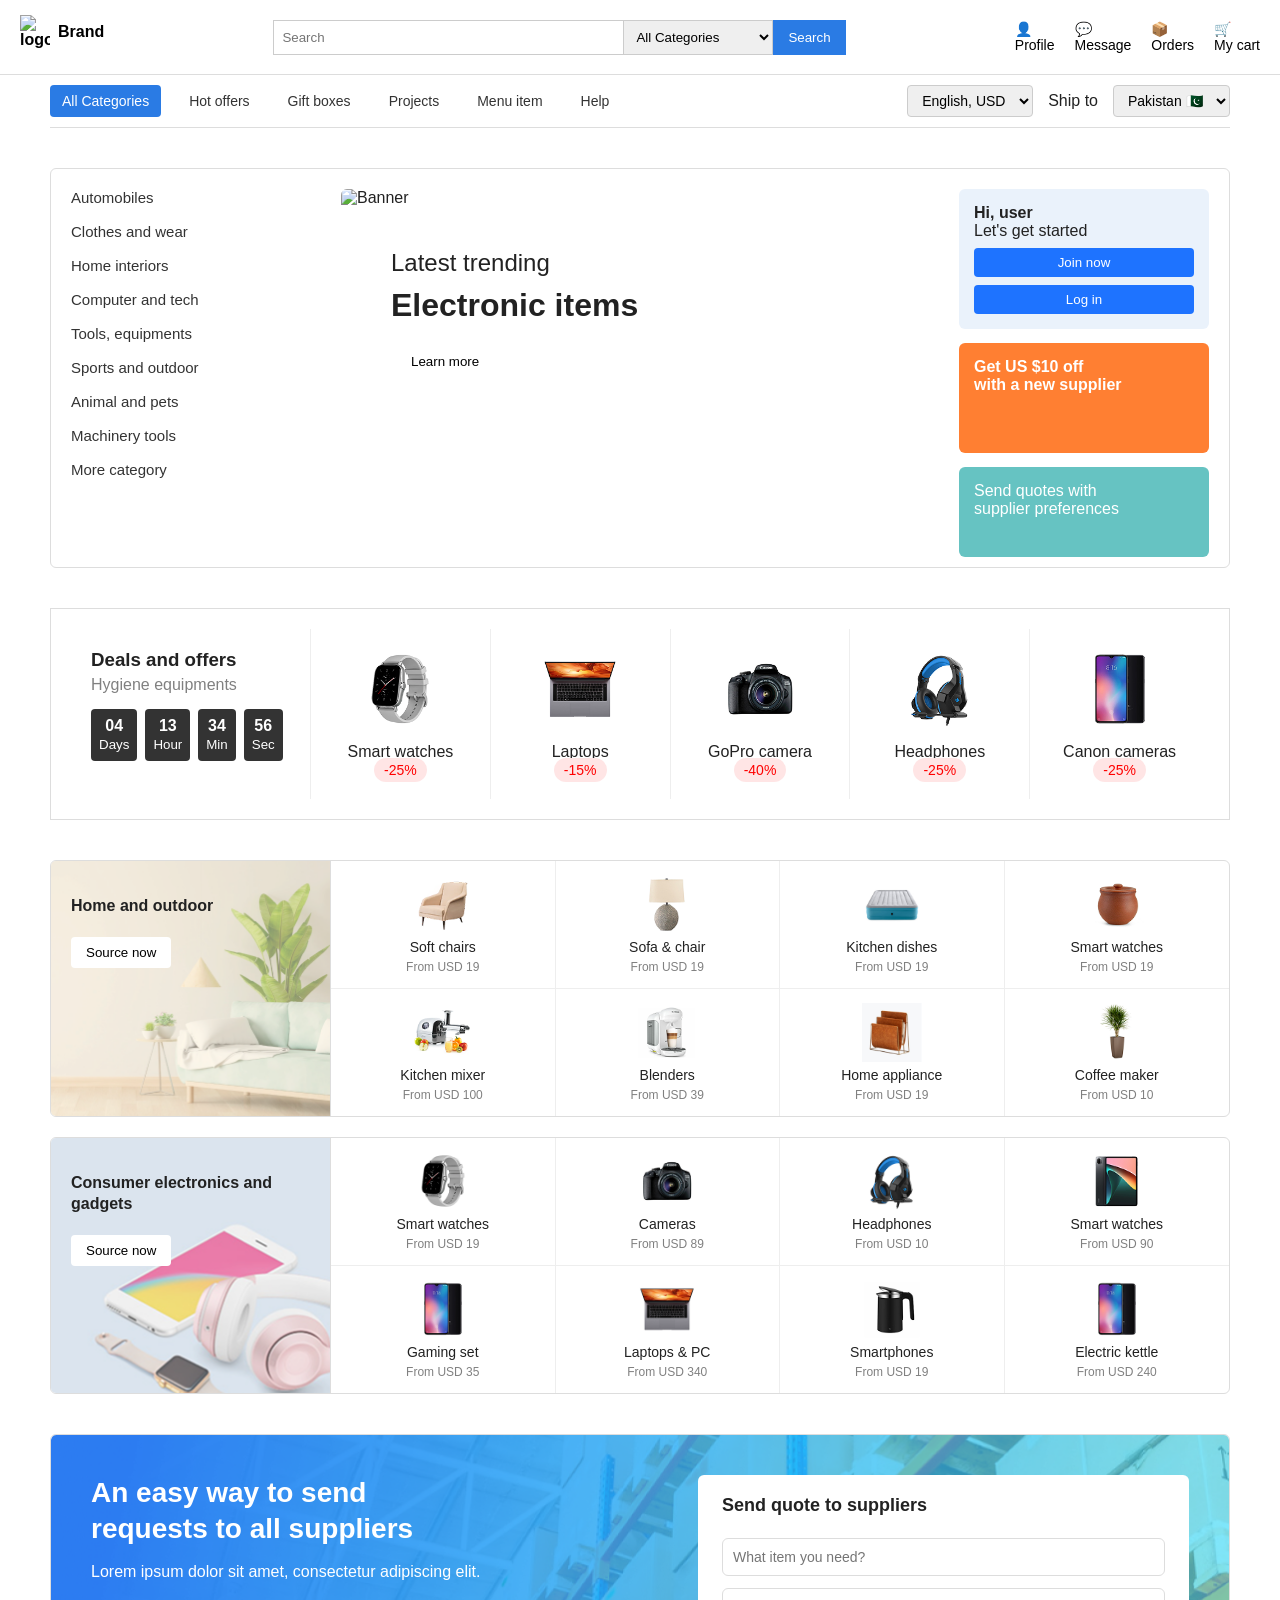
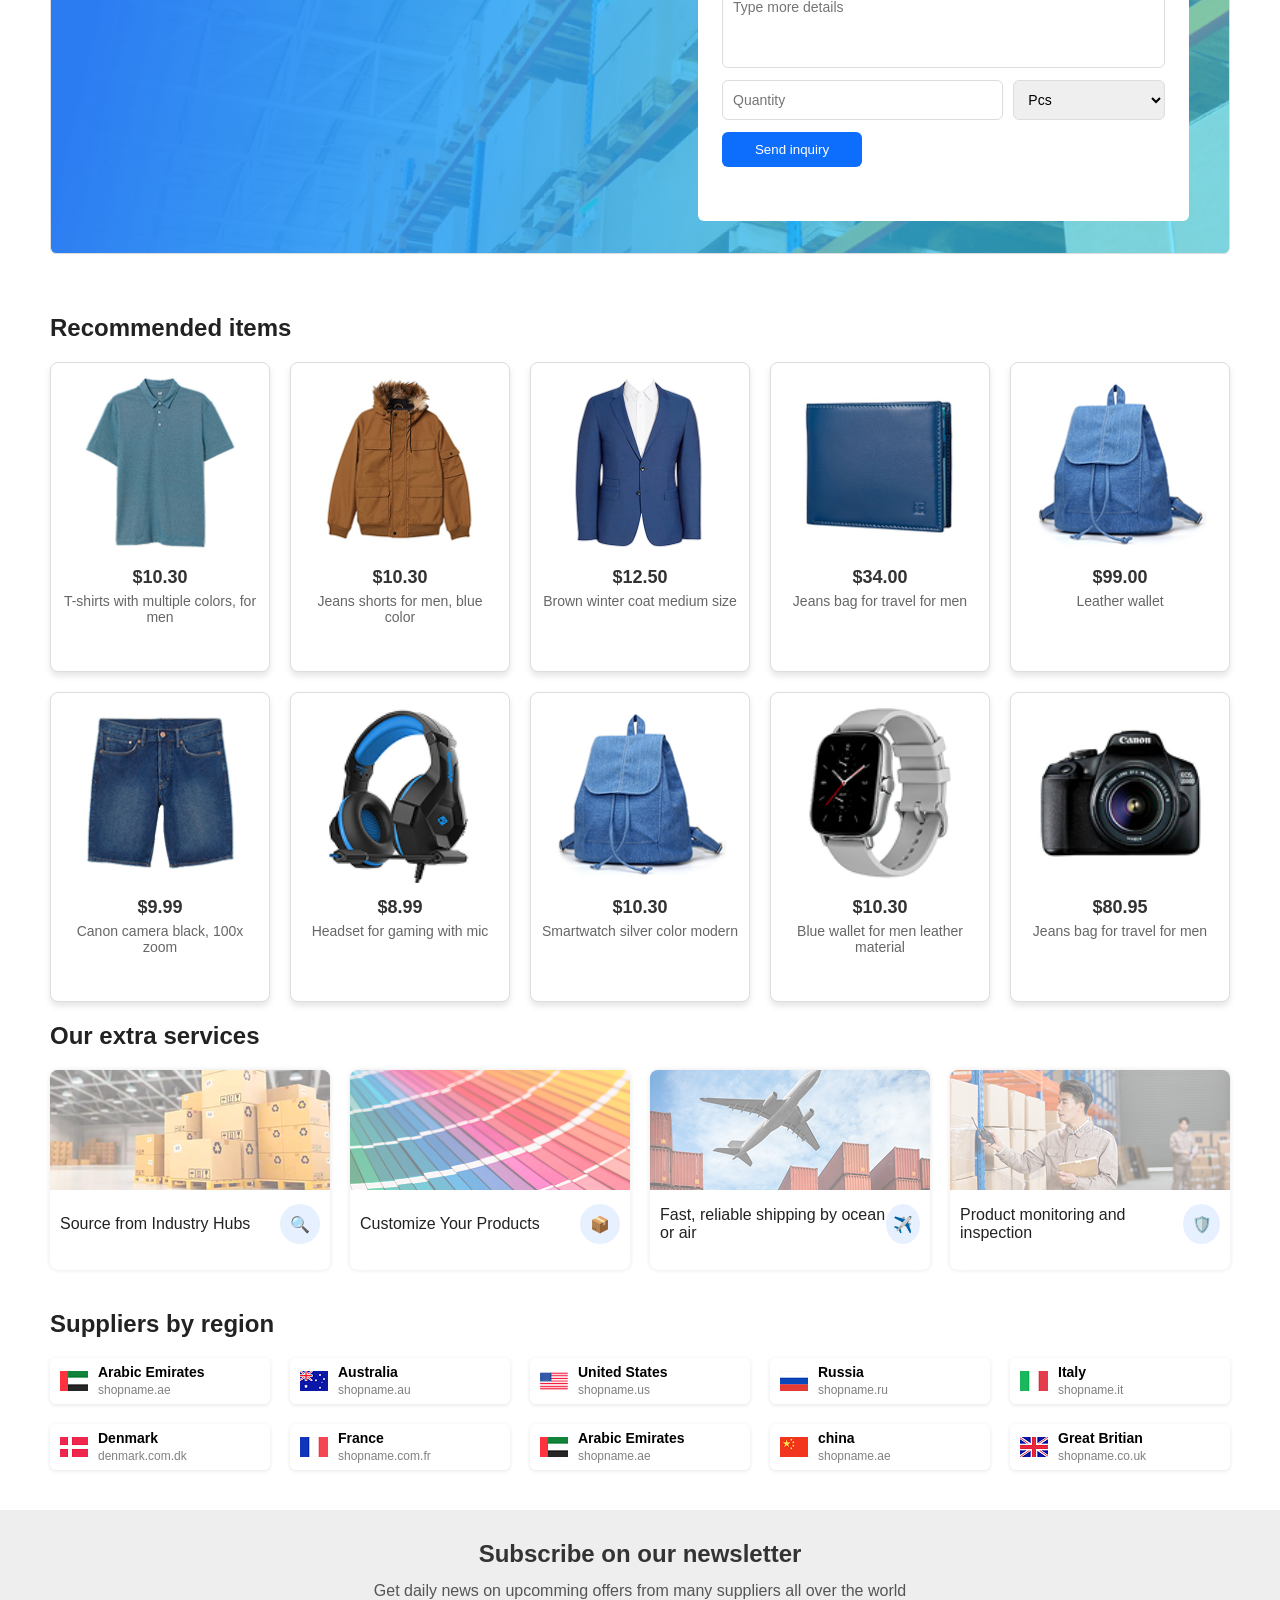
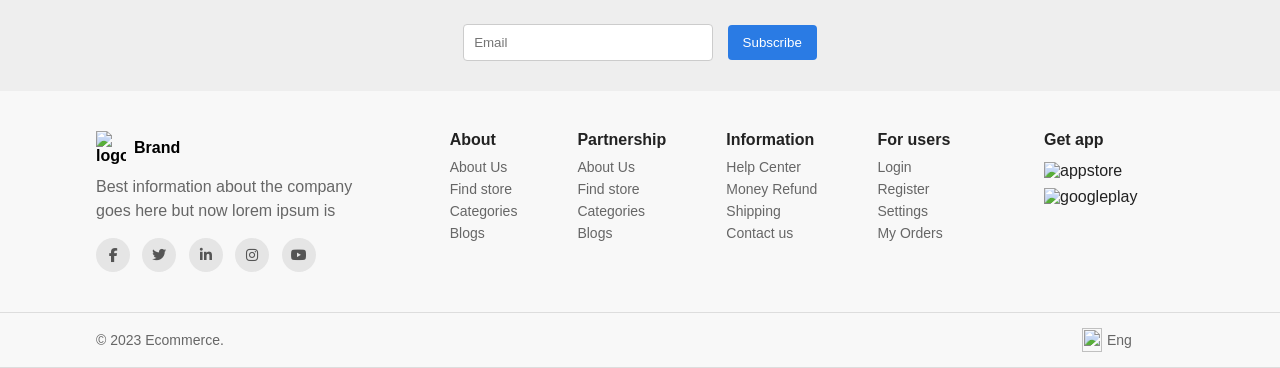
==== index.html @ be7e3bd5 "Week 1 Ecommerce website HTML CSS completed" ====
<!DOCTYPE html>
<html lang="en">

<head>
  <meta charset="UTF-8">
  <meta name="viewport" content="width=device-width, initial-scale=1.0">
  <link rel="stylesheet" href="https://cdnjs.cloudflare.com/ajax/libs/font-awesome/6.5.0/css/all.min.css">
  <title>Ecommerce</title>

  <link rel="stylesheet" href="css/style.css">
</head>

<body>

  <!-- ================= HEADER ================= -->



  <header class="header">

    <!-- TOP HEADER -->

    <div class="header-top">

      <!-- LOGO -->
      <a href="#" class="logo">
        <img src="images/logo.png" alt="logo">
        <span>Brand</span>
      </a>

      <!-- SEARCH BAR -->

      <div class="search-container">

        <input type="text" placeholder="Search">

        <select>
          <option>All Categories</option>
          <option>Automobiles</option>
          <option>Clothes & Wear</option>
          <option>Computer & Tech</option>
          <option>Tools & Equipment</option>
          <option>Sports & Outdoor</option>
          <option>Animals & Pets</option>
          <option>Machinery & Tools</option>
          <option>More Categories</option>
        </select>

        <button>Search</button>

      </div>

      <!-- RIGHT ICONS -->

      <div class="header-icons">
        <a href="#">&#128100;<br>Profile</a> <!-- 👤 -->
        <a href="#">&#128172;<br>Message</a> <!-- 💬 -->
        <a href="#">&#128230;<br>Orders</a> <!-- 📦 -->
        <a href="#">&#128722;<br>My cart</a> <!-- 🛒 -->
      </div>


    </div>


    <!-- SECOND NAV BAR -->
    <header>
      <div class="header-bottom">
        <!-- LEFT MENU -->
        <div class="menu-left">
          <div class="all-categories">
            <a href="#" class="categories-link">All Categories</a>
            <div class="side-menu">
              <div class="user-section">
                <div class="user-pic"></div>
                <span>Sign in | Register</span>
              </div>
              <a href="#"><i class="icon-home"></i> Home</a>
              <a href="#"><i class="icon-list"></i> Categories</a>
              <a href="#"><i class="icon-heart"></i> Favorites</a>
              <a href="#"><i class="icon-bag"></i> My orders</a>
              <a href="#"><i class="icon-globe"></i> English | USD</a>
              <a href="#"><i class="icon-headset"></i> Contact us</a>
              <a href="#"><i class="icon-info"></i> About</a>
              <hr>
              <a href="#">User agreement</a>
              <a href="#">Partnership</a>
              <a href="#">Privacy policy</a>
            </div>
          </div>
          <a href="#">Hot offers</a>
          <a href="#">Gift boxes</a>
          <a href="#">Projects</a>
          <a href="#">Menu item</a>
          <a href="#">Help</a>
        </div>

        <!-- RIGHT MENU -->
        <div class="menu-right">
          <select>
            <option>English, USD</option>
            <option>Urdu, PKR</option>
            <option>French, EUR</option>
          </select>

          <label for="ship-to">Ship to</label>
          <select id="ship-to">
            <option value="pakistan">Pakistan 🇵🇰</option>
            <option value="usa">USA 🇺🇸</option>
            <option value="canada">Canada 🇨🇦</option>
            <option value="uk">UK 🇬🇧</option>
          </select>
        </div>
      </div>
    </header>


    <!-- ================= HERO SECTION ================= -->

    <section class="hero">

      <!-- Left Categories -->
      <div class="categories">
        <ul>
          <li><a href="#">Automobiles</a></li>
          <li><a href="#">Clothes and wear</a></li>
          <li><a href="#">Home interiors</a></li>
          <li><a href="#">Computer and tech</a></li>
          <li><a href="#">Tools, equipments</a></li>
          <li><a href="#">Sports and outdoor</a></li>
          <li><a href="#">Animal and pets</a></li>
          <li><a href="#">Machinery tools</a></li>
          <li><a href="#">More category</a></li>
        </ul>
      </div>

      <!-- Banner -->
      <div class="hero-banner">
        <img src="images/banner.png" alt="Banner">

        <div class="banner-text">
          <h2>Latest trending</h2>
          <h1>Electronic items</h1>
          <button>Learn more</button>
        </div>
      </div>

      <!-- Right Side Wrapper -->
      <div class="hero-right">

        <div class="join-box">
          <p><strong>Hi, user</strong><br>Let's get started</p>
          <button>Join now</button>
          <button class="login">Log in</button>
        </div>

        <div class="offer-box">
          Get US $10 off <br>
          with a new supplier
        </div>

        <div class="quote-box">
          Send quotes with <br>
          supplier preferences
        </div>

      </div>


    </section>


    <!-- ================= DEALS ================= -->

    <section class="deals">

      <!-- LEFT SIDE -->
      <div class="deals-info">
        <h3>Deals and offers</h3>
        <p>Hygiene equipments</p>

        <div class="timer">
          <div class="time-box">
            <span>04</span>
            <small>Days</small>
          </div>

          <div class="time-box">
            <span>13</span>
            <small>Hour</small>
          </div>

          <div class="time-box">
            <span>34</span>
            <small>Min</small>
          </div>

          <div class="time-box">
            <span>56</span>
            <small>Sec</small>
          </div>
        </div>
      </div>


      <!-- PRODUCTS -->
      <div class="product">
        <a href=""><img src="/Images/watch.png" alt="watch"></a>
        <p>Smart watches</p>
        <span class="discount">-25%</span>
      </div>

      <div class="product">
        <a href=""><img src="/Images/laptop.png" alt="laptop"></a>
        <p>Laptops</p>
        <span class="discount">-15%</span>
      </div>

      <div class="product">
        <a href=""><img src="/Images/camera.png" alt="camera"></a>
        <p>GoPro camera</p>
        <span class="discount">-40%</span>
      </div>

      <div class="product">
        <a href=""><img src="/Images/headphone.png" alt="headphone"></a>
        <p>Headphones</p>
        <span class="discount">-25%</span>
      </div>

      <div class="product">
        <a href=""><img src="/Images/mobile.png" alt="mobile"></a>
        <p>Canon cameras</p>
        <span class="discount">-25%</span>
      </div>

    </section>

    <!-- ================= CATEGORY BLOCK ================= -->
    <section class="categories-section">

      <!-- FIRST CATEGORY BLOCK -->
      <div class="category-block">
        <div class="category-left bg1">
          <div class="category-text">
            <h3>Home and outdoor</h3>
            <button class="source-btn">Source now</button>
          </div>
        </div>

        <div class="category-right">
          <div class="item">
            <img src="/Images/chair.png" alt="chair">
            <p>Soft chairs</p>
            <span>From USD 19</span>
          </div>

          <div class="item">
            <img src="/Images/lamp.png" alt="lamp">
            <p>Sofa & chair</p>
            <span>From USD 19</span>
          </div>

          <div class="item">
            <img src="/Images/matres.png" alt="matres">
            <p>Kitchen dishes</p>
            <span>From USD 19</span>
          </div>

          <div class="item">
            <img src="/Images/matka.png" alt="matka">
            <p>Smart watches</p>
            <span>From USD 19</span>
          </div>

          <div class="item">
            <img src="/Images/mixer.png" alt="mixer">
            <p>Kitchen mixer</p>
            <span>From USD 100</span>
          </div>

          <div class="item">
            <img src="/Images/blinder.png" alt="blinder">
            <p>Blenders</p>
            <span>From USD 39</span>
          </div>

          <div class="item">
            <img src="/Images/Homeallience.png" alt="Homeallience">
            <p>Home appliance</p>
            <span>From USD 19</span>
          </div>

          <div class="item">
            <img src="/Images/flower.png" alt="flower">
            <p>Coffee maker</p>
            <span>From USD 10</span>
          </div>
        </div>
      </div>


      <!-- SECOND CATEGORY BLOCK -->
      <div class="category-block">
        <div class="category-left bg2">
          <div class="category-text">
            <h3>Consumer electronics and gadgets</h3>
            <button class="source-btn">Source now</button>
          </div>
        </div>

        <div class="category-right">

          <div class="item">
            <img src="/Images/watch.png" alt="watch">
            <p>Smart watches</p> 
            <span>From USD 19</span>
          </div>

          <div class="item">
            <img src="/Images/camera.png" alt="camera">
            <p>Cameras</p>
            <span>From USD 89</span>
          </div>

          <div class="item">
            <img src="/Images/headphone.png" alt="headphone">
            <p>Headphones</p>
            <span>From USD 10</span>
          </div>

          <div class="item">
            <img src="/Images/tablet.png" alt="tablet">
            <p>Smart watches</p>
            <span>From USD 90</span>
          </div>

          <div class="item">
            <img src="/Images/mobile.png" alt="mobile">
            <p>Gaming set</p>
            <span>From USD 35</span>
          </div>

          <div class="item">
            <img src="/Images/laptop.png" alt="laptop">
            <p>Laptops & PC</p>
            <span>From USD 340</span>
          </div>

          <div class="item">
            <img src="/Images/cooler.png" alt="cooler">
            <p>Smartphones</p>
            <span>From USD 19</span>
          </div>

          <div class="item">
            <img src="/Images/mobile.png" alt="mobile">
            <p>Electric kettle</p>
            <span>From USD 240</span>
          </div>

        </div>
      </div>

    </section>


    <!-- ================= SEND QUOTE SECTION ================= -->

    <section class="supplier-section">

      <div class="supplier-content">

        <!-- LEFT TEXT -->
        <div class="supplier-text">
          <h2>An easy way to send<br>
            requests to all suppliers</h2>
          <p>Lorem ipsum dolor sit amet, consectetur adipiscing elit.</p>
        </div>

        <!-- RIGHT FORM -->
        <div class="supplier-form">

          <h3>Send quote to suppliers</h3>

          <input type="text" placeholder="What item you need?">

          <textarea placeholder="Type more details"></textarea>

          <div class="form-row">
            <input type="text" placeholder="Quantity">

            <select>
              <option>Pcs</option>
              <option>Kg</option>
              <option>Box</option>
            </select>
          </div>

          <button>Send inquiry</button>

        </div>

      </div>

    </section>

    <!-- ================= Recommented item  ================= -->

    <section class="recommended-section">
      <h2>Recommended items</h2>
      <div class="recommended-grid">
        <div class="item-card">
          <a href=""><img src="/Images/shirt.png" alt="T-shirt"></a>
          <h3>$10.30</h3>
          <p>T-shirts with multiple colors, for men</p>
        </div>
        <div class="item-card">
          <a href=""><img src="/Images/jacket.png" alt="Brown winter coat"></a>
          <h3>$10.30</h3>
          <p>Jeans shorts for men, blue color</p>
        </div>
        <div class="item-card">
          <a href=""><img src="/Images/coat.png" alt="Blue suit"></a>
          <h3>$12.50</h3>
          <p>Brown winter coat medium size</p>
        </div>
        <div class="item-card">
          <a href=""><img src="/Images/wallet.png" alt="Jeans bag"></a>
          <h3>$34.00</h3>
          <p>Jeans bag for travel for men</p>
        </div>
        <div class="item-card">
          <a href=""><img src="/Images/bag.png" alt="Backpack"></a>
          <h3>$99.00</h3>
          <p>Leather wallet</p>
        </div>

        <div class="item-card">
          <a href=""><img src="/Images/pent.png" alt="Jeans shorts"></a>
          <h3>$9.99</h3>
          <p>Canon camera black, 100x zoom</p>
        </div>
        <div class="item-card">
          <a href=""><img src="/Images/headphone.png" alt="Headset"></a>
          <h3>$8.99</h3>
          <p>Headset for gaming with mic</p>
        </div>
        <div class="item-card">
          <a href=""><img src="/Images/bag.png" alt="Smartwatch"></a>
          <h3>$10.30</h3>
          <p>Smartwatch silver color modern</p>
        </div>
        <div class="item-card">
          <a href=""><img src="/Images/watch.png" alt="Blue wallet"></a>
          <h3>$10.30</h3>
          <p>Blue wallet for men leather material</p>
        </div>
        <div class="item-card">
          <a href=""><img src="/Images/camera.png" alt="Jeans bag"></a>
          <h3>$80.95</h3>
          <p>Jeans bag for travel for men</p>
        </div>
      </div>
    </section>

    <!-- ================= EXTRA SERVICES ================= -->

    <section class="extra-services">

      <h2>Our extra services</h2>

      <div class="services-container">

        <!-- BOX 1 -->
        <div class="service-box">
          <img src="/Images/service1.png" alt="servives">
          <div class="service-content">
            <p>Source from Industry Hubs</p>
            <div class="icon">🔍</div>
          </div>
        </div>

        <!-- BOX 2 -->
        <div class="service-box">
          <img src="/Images/service2.png" alt="servives">
          <div class="service-content">
            <p>Customize Your Products</p>
            <div class="icon">📦</div>
          </div>
        </div>

        <!-- BOX 3 -->
        <div class="service-box">
          <img src="/Images/service3.png" alt="servives">
          <div class="service-content">
            <p>Fast, reliable shipping by ocean or air</p>
            <div class="icon">✈️</div>
          </div>
        </div>

        <!-- BOX 4 -->
        <div class="service-box">
          <img src="/Images/service4.png" alt="servives">
          <div class="service-content">
            <p>Product monitoring and inspection</p>
            <div class="icon">🛡️</div>
          </div>
        </div>

      </div>

    </section>


    <!-- ================= SUPPLIERS BY REGION ================= -->

    <section class="suppliers">

      <h2>Suppliers by region</h2>

      <div class="supplier-container">

        <a href="#" class="supplier-box" alt="flag">
          <img src="/Images/UAE.png">
          <div>
            <h4>Arabic Emirates</h4>
            <span>shopname.ae</span>
          </div>
        </a>

        <a href="#" class="supplier-box">
          <img src="/Images/australia.png" alt="flag">
          <div>
            <h4>Australia</h4>
            <span>shopname.au</span>
          </div>
        </a>

        <a href="#" class="supplier-box">
          <img src="/Images/usa.png" alt="flag">
          <div>
            <h4>United States</h4>
            <span>shopname.us</span>
          </div>
        </a>

        <a href="#" class="supplier-box">
          <img src="/Images/russia.png" alt="flag">
          <div>
            <h4>Russia</h4>
            <span>shopname.ru</span>
          </div>
        </a>

        <a href="#" class="supplier-box">
          <img src="/Images/itly.png" alt="flag">
          <div>
            <h4>Italy</h4>
            <span>shopname.it</span>
          </div>
        </a>

        <a href="#" class="supplier-box">
          <img src="/Images/denmark.png" alt="flag">
          <div>
            <h4>Denmark</h4>
            <span>denmark.com.dk</span>
          </div>
        </a>

        <a href="#" class="supplier-box">
          <img src="/Images/france.png" alt="flag">
          <div>
            <h4>France</h4>
            <span>shopname.com.fr</span>
          </div>
        </a>

        <a href="#" class="supplier-box">
          <img src="/Images/UAE.png" alt="flag">
          <div>
            <h4>Arabic Emirates</h4>
            <span>shopname.ae</span>
          </div>
        </a>

        <a href="#" class="supplier-box">
          <img src="/Images/china.png" alt="flag">
          <div>
            <h4>china</h4>
            <span>shopname.ae</span>
          </div>
        </a>

        <a href="#" class="supplier-box">
          <img src="/Images/british.png" alt="flag">
          <div>
            <h4>Great Britian</h4>
            <span>shopname.co.uk</span>
          </div>
        </a>

      </div>

    </section>


    <!-- ================= NEWSLETTER ================= -->

    <section class="newsletter">

      <h3>Subscribe on our newsletter</h3>
      <p>Get daily news on upcomming offers from many suppliers all over the world</p>

      <input type="email" placeholder="Email">
      <button>Subscribe</button>

    </section>

    <!-- ================= FOOTER ================= -->

    <footer class="footer">

      <div class="footer-top">

        <!-- LEFT SIDE BRAND -->

        <div class="footer-brand">

          <a href="#" class="logo">

            <img src="images/logo.png" alt="logo">
            <span>Brand</span>

          </a>

          <p class="footer-text">
            Best information about the company goes here but now lorem ipsum is
          </p>


          <div class="social-icons">

            <a href="#"><i class="fa-brands fa-facebook-f"></i></a>

            <a href="#"><i class="fa-brands fa-twitter"></i></a>

            <a href="#"><i class="fa-brands fa-linkedin-in"></i></a>

            <a href="#"><i class="fa-brands fa-instagram"></i></a>

            <a href="#"><i class="fa-brands fa-youtube"></i></a>

          </div>


        </div>

        <!-- LINKS -->

        <div class="footer-links">

          <div>
            <h4>About</h4>
            <a href="#">About Us</a>
            <a href="#">Find store</a>
            <a href="#">Categories</a>
            <a href="#">Blogs</a>
          </div>

          <div>
            <h4>Partnership</h4>
            <a href="#">About Us</a>
            <a href="#">Find store</a>
            <a href="#">Categories</a>
            <a href="#">Blogs</a>
          </div>

          <div>
            <h4>Information</h4>
            <a href="#">Help Center</a>
            <a href="#">Money Refund</a>
            <a href="#">Shipping</a>
            <a href="#">Contact us</a>
          </div>

          <div>
            <h4>For users</h4>
            <a href="#">Login</a>
            <a href="#">Register</a>
            <a href="#">Settings</a>
            <a href="#">My Orders</a>
          </div>

        </div>

        <!-- APP DOWNLOAD -->

        <div class="footer-app">

          <h4>Get app</h4>

          <img src="images/appstore.png" alt="appstore">
          <img src="images/googlestore.webp" alt="googleplay">

        </div>

      </div>

      <!-- BOTTOM BAR -->

      <div class="footer-bottom">

        <p>© 2023 Ecommerce.</p>

        <div class="footer-lang">
          <img src="images/usa.png" width="20">
          <span>Eng</span>
        </div>

      </div>

    </footer>
---- css/style.css ----
/* ================= GLOBAL ================= */

*{
  margin:0;
  padding:0;
  box-sizing:border-box;
  font-family:Arial, Helvetica, sans-serif;
}

body{
  background:#f6f7f9;
  color:#222;
}

/* ================= HEADER ================= */

.header{
  width:100%;
  background:white;
  border-bottom:1px solid #ddd;
}

/* HEADER TOP */
.header-top{
  width:100%;      /* full width */
  display:flex;
  align-items:center;
  justify-content:space-between;
  padding:15px 20px;
  border-bottom:1px solid #ddd; 
}


/* LOGO */
.logo{
  display:flex;
  align-items:center;
  gap:10px;
  text-decoration:none;
  font-weight:bold;
  color:#2a7be4;
}

.logo img{
  width:30px;
}

/* SEARCH */
.search-container{
  display:flex;
}

.search-container input{
  padding:8px;
  width:350px;
  border:1px solid #ccc;
  border-right:none;
}

.search-container select{
  padding:8px;
  border:1px solid #ccc;
}

.search-container button{
  background:#2a7be4;
  color:white;
  border:none;
  padding:8px 15px;
  cursor:pointer;
}

/* HEADER ICONS */
.header-icons{
  display:flex;
  gap:20px;
}

.header-icons a{
  display:flex;
  flex-direction:column;
  align-items:center;
  text-decoration:none;
  color:#000;
  font-size:14px;
}

.header-icons a:hover{
  color:#007bff;
}

/* ================= SECOND NAVBAR ================= */

.header-bottom{
  width:100%;           /* full width */
  display:flex;
  justify-content:space-between;
  align-items:center;
  padding:10px 20px;
  border-bottom:1px solid #ddd;
}


.header-bottom{
  display:flex;
  justify-content:space-between;
  align-items:center;
  max-width:1180px;
  margin:0 auto;
  padding:10px 0;
}

/* LEFT MENU */
.menu-left{
  display:flex;
  align-items:center;
  gap:18px;
}

.menu-left > a{
  text-decoration:none;
  color:#333;
  font-size:14px;
  padding:6px 10px;
  border-radius:4px;
}

.menu-left > a:hover{
  background:#e0e0e0;
}

/* All Categories */
.all-categories{
  position:relative;
}

.categories-link{
  padding:8px 12px;
  background:#2a7be4;
  color:white;
  text-decoration:none;
  border-radius:4px;
  font-size:14px;
}

.categories-link:hover{
  background:#1a5fc1;
}

/* DROPDOWN */
.side-menu{
  position:absolute;
  top:110%;
  left:0;
  width:220px;
  background:#fff;
  border:1px solid #ddd;
  box-shadow:0 4px 8px rgba(0,0,0,0.1);
  display:none;
  flex-direction:column;
  z-index:1000;
}

.all-categories:hover .side-menu{
  display:flex;
}

.side-menu a{
  padding:10px 15px;
  text-decoration:none;
  color:#333;
  font-size:14px;
}

.side-menu a:hover{
  background:#f0f0f0;
}

/* RIGHT MENU */
.menu-right{
  display:flex;
  align-items:center;
  gap:15px;
}

.menu-right select{
  padding:6px 10px;
  font-size:14px;
  border:1px solid #ccc;
  border-radius:4px;
}

/* ================= HERO ================= */

.hero{
  width:1180px;
  height:400px;
  margin:40px auto;
  border:1px solid #ddd;
  border-radius:6px;
  background:#fff;
  display:flex;
  padding:20px;
  gap:20px;
}

/* LEFT CATEGORIES */
.categories{
  width:250px;
}

.categories li{
  list-style:none;
  margin-bottom:16px;
}

.categories a{
  text-decoration:none;
  color:#333;
  font-size:15px;
}

/* BANNER */
.hero-banner{
  flex:1;
  position:relative;
  border-radius:6px;
  overflow:hidden;
}

.hero-banner img{
  width:100%;
  height:100%;
  object-fit:cover;
}

/* TEXT OVER IMAGE */
.banner-text{
  position:absolute;
  top:60px;
  left:50px;
}

.banner-text h2{
  font-weight:400;
}

.banner-text h1{
  margin:10px 0 20px 0;
  font-size:32px;
}

.banner-text button{
  padding:10px 20px;
  border:none;
  background:#fff;
  border-radius:4px;
  cursor:pointer;
}

/* RIGHT SIDE */
.hero-right{
  width:250px;
  display:flex;
  flex-direction:column;
  gap:14px;
}

/* BOXES */
.join-box,
.offer-box,
.quote-box{
  border-radius:6px;
  padding:15px;
}

.join-box{
  background:#eaf2fb;
}

.join-box button{
  width:100%;
  margin-top:8px;
  padding:7px;
  border:none;
  background:#1e73ff;
  color:#fff;
  border-radius:4px;
  cursor:pointer;
}

.offer-box{
  background:#ff7f32;
  color:#fff;
  font-weight:bold;
  min-height:110px;
}

.quote-box{
  background:#66c3c2;
  color:#fff;
  min-height:90px;
}

/* ================= DEALS ================= */

.deals{
  display:flex;
  border:1px solid #ddd;
  background:white;
  width:1180px;       /* same as hero width */
  margin:40px auto;   /* same as hero */
  padding:20px;
  gap:0;              /* gaps already handled in product flex */
}

/* LEFT SIDE */
.deals-info{
  width:240px;
  padding:20px;
  border-right:1px solid #eee;
}

.deals-info h3{
  margin-bottom:5px;
}

.deals-info p{
  color:gray;
  margin-bottom:15px;
}

.timer{
  display:flex;
  gap:8px;
}

.time-box{
  background:#333;
  color:white;
  padding:8px;
  text-align:center;
  border-radius:4px;
}

.time-box span{
  font-weight:bold;
  display:block;
}

/* PRODUCTS */
.product{
  flex:1;
  text-align:center;
  padding:20px;
  border-right:1px solid #eee;
}

.product:last-child{
  border-right:none;
}

.product img{
  width:80px;
  height:auto;
  margin-bottom:10px;
}

.discount{
  background:#ffe5e5;
  color:red;
  padding:4px 10px;
  border-radius:20px;
  font-size:14px;
}
/* ================= CATEGORY BLOCK ================= */

.categories-section{
  width:1180px;
  margin:40px auto;
  display:flex;
  flex-direction:column;
  gap:20px;
}

.category-block{
  display:flex;
  border:1px solid #ddd;
  border-radius:6px;
  background:#fff;
  overflow:hidden;
  height:257px;   /* FIXED HEIGHT */
}


/* LEFT SIDE */

.category-left{
  width:280px;
  height:100%;   /* match parent height */
  position:relative;
  border-right:1px solid #ddd;
  background-size:cover;
  background-position:center;
}


/* Background images */

.bg1{
  background-image:url("/Images/category1.png");
}

.bg2{
  background-image:url("/Images/catrgory2.png");
}

/* TEXT OVER IMAGE */

.category-text{
  position:absolute;
  top:35px;     /* pehle 20px tha — ab thora niche */
  left:20px;
  width:80%;    /* text wrap allow karega */
}

.category-text h3{
  font-size:16px;
  line-height:1.3;
  margin-bottom:12px;   /* button se gap */
}

.source-btn{
  margin-top:8px;   /* text se thora niche */
  padding:8px 15px;
  border:none;
  background:#fff;
  border-radius:4px;
  cursor:pointer;
}

/* RIGHT SIDE GRID */

.category-right{
  flex:1;
  display:flex;
  flex-wrap:wrap;
  height:100%;
}


.item{
  width:25%;
  height:50%;
  padding:10px;
  border-right:1px solid #eee;
  border-bottom:1px solid #eee;

  display:flex;
  flex-direction:column;
  justify-content:center;
  align-items:center;   /* ⭐ THIS centers everything */
  text-align:center;
}


/* remove extra borders */

.item:nth-child(4n){
  border-right:none;
}

.item:nth-last-child(-n+4){
  border-bottom:none;
}

.item img{
  width:60px;
  margin-bottom:5px;
  display:block;
}



.item p{
  margin-bottom:5px;
  font-size:14px;
}

.item span{
  font-size:12px;
  color:gray;
}


/* ================= SEND QUOTE ================= */

.supplier-section {
  width: 1180px;
  height: 420px;
  margin: 40px auto;
  border: 1px solid #ddd;
  border-radius: 6px;

  /* FULL BACKGROUND IMAGE */
  background: url("/Images/quote-bg.png") center/cover no-repeat;

  position: relative;
}

/* FLEX LAYOUT */
.supplier-content {
  display: flex;
  justify-content: space-between;
  align-items: flex-start;   /* center se top par le aya */
  height: 100%;
  padding: 40px;
}

.supplier-text h2{
  font-size: 30px;
  line-height: 1.3;
  margin-bottom: 15px;
}


/* LEFT TEXT */
.supplier-text {
  color: white;
  max-width: 400px;
}

.supplier-text h2 {
  font-size: 28px;
}

/* FORM BOX */
.supplier-form{
  width:491px;
  height:346px;
  background:#fff;
  border-radius:6px;
  padding:20px 24px;
  display:flex;
  flex-direction:column;
  gap:12px;            /* auto spacing between elements */
}

.supplier-form h3{
  margin-bottom:10px;
  font-size:18px;
}

.supplier-form input,
.supplier-form textarea,
.supplier-form select{
  width:100%;
  padding:10px;
  border:1px solid #ddd;
  border-radius:6px;
  font-size:14px;
}

.supplier-form textarea{
  height:80px;
  resize:none;
}

.form-row{
  display:flex;
  gap:10px;
}

.form-row input{
  flex:2;
}

.form-row select{
  flex:1;
}

.supplier-form button{
  background:#0d6efd;
  color:white;
  border:none;
  padding:10px;
  border-radius:6px;
  cursor:pointer;
  width:140px;
}

/* ==================RECOMMENTED ITEM============ */
.recommended-section {
  width: 1180px;
  margin: 0 auto; /* center the section */
  padding: 20px 0;
  font-family: Arial, sans-serif;
}

.recommended-section h2 {
  font-size: 24px;
  margin-bottom: 20px;
}

.recommended-grid {
  display: flex;
  flex-wrap: wrap;
  gap: 20px; /* space between cards */
}

.item-card {
  width: 220px;
  height: 310px;
  background-color: #fff;
  border: 1px solid #ddd;
  border-radius: 8px;
  text-align: center;
  padding: 10px;
  box-shadow: 0 4px 6px rgba(0,0,0,0.1);
  transition: transform 0.2s;
}

.item-card:hover {
  transform: translateY(-5px);
}

.item-card img {
  width: 100%;
  height: 180px;
  object-fit: cover;
  border-radius: 5px;
}

.item-card h3 {
  font-size: 18px;
  margin: 10px 0 5px;
  color: #333;
}

.item-card p {
  font-size: 14px;
  color: #666;
}


/* ================= REQUEST FORM ================= */

.request{
display:grid;
grid-template-columns:1fr 400px;
gap:20px;
padding:20px 40px;
background:linear-gradient(to right,#2a7be4,#61c7d4);
color:white;
}

.request-form{
background:white;
padding:20px;
border-radius:6px;
color:black;
display:flex;
flex-direction:column;
gap:10px;
}

.request-form input,
.request-form textarea{
padding:10px;
border:1px solid #ccc;
}

.request-form button{
background:#2a7be4;
color:white;
border:none;
padding:10px;
cursor:pointer;
}

/* ============EXTRA SERVICES================ */

.extra-services{
  width:1180px;
  margin:auto;
}

.extra-services h2{
  margin-bottom:20px;
}

.services-container{
  display:flex;
  gap:20px;
}

.service-box{
  width:280px;
  height:200px;
  background:#fff;
  border-radius:8px;
  overflow:hidden;
  box-shadow:0 0 5px rgba(0,0,0,0.1);
}

.service-box img{
  width:100%;
  height:120px;
  object-fit:cover;
}

.service-content{
  display:flex;
  justify-content:space-between;
  align-items:center;
  padding:10px;
}

.icon{
  width:40px;
  height:40px;
  background:#e6f0ff;
  border-radius:50%;
  display:flex;
  align-items:center;
  justify-content:center;
}

/* ==============SUPLLIER============ */

.suppliers {
  width: 1180px;
  margin: 40px auto;
}

.suppliers h2 {
  margin-bottom: 20px;  /* heading aur boxes ke beech space */
  font-size: 24px;
  font-weight: 600;
}

.supplier-container {
  display: flex;
  flex-wrap: wrap;
  gap: 20px; /* horizontal & vertical gap between boxes */
  margin-top: 10px; /* thoda aur gap heading ke niche */
}

.supplier-box {
  flex: 0 0 220px; /* fixed width for each box */
  display: flex;
  align-items: center;
  gap: 10px;
  text-decoration: none;
  color: #000;
  padding: 6px 10px; /* thoda padding andar se */
  background: #fff;
  border-radius: 6px;
  box-shadow: 0 1px 4px rgba(0,0,0,0.1);
  transition: transform 0.2s ease, box-shadow 0.2s ease;
}

.supplier-box:hover {
  transform: translateY(-3px);
  box-shadow: 0 4px 10px rgba(0,0,0,0.15);
}

.supplier-box img {
  width: 28px;
  height: 20px;
  object-fit: cover;
}

.supplier-box h4 {
  font-size: 14px;
  margin: 0;
}

.supplier-box span {
  font-size: 12px;
  color: gray;
}

/* Optional: mobile responsive */
@media screen and (max-width: 1200px) {
  .suppliers {
    width: 95%;
  }
}

@media screen and (max-width: 768px) {
  .supplier-container {
    justify-content: center;
  }

  .supplier-box {
    flex: 0 0 45%; /* 2 per row on smaller screens */
    margin-bottom: 15px;
  }
}

@media screen and (max-width: 480px) {
  .supplier-box {
    flex: 0 0 100%; /* 1 per row on mobile */
  }
}


/* ================= NEWSLETTER ================= */

.newsletter {
  text-align: center;
  padding: 30px;
  background: #eee;
}

.newsletter h3 {
  font-size: 24px;
  margin-bottom: 10px;
  color: #333;
}

.newsletter p {
  font-size: 16px;       /* readable text size */
  line-height: 1.6;      /* spacing between lines */
  color: #555;           /* soft text color */
  margin-bottom: 20px;   /* space before input */
}

.newsletter input {
  padding: 10px;
  width: 250px;
  margin-right: 10px;
  border: 1px solid #ccc;
  border-radius: 4px;    /* rounded input */
}

.newsletter button {
  padding: 10px 15px;
  background: #2a7be4;
  border: none;
  color: white;
  cursor: pointer;
  border-radius: 4px;    /* rounded button */
  transition: background 0.3s;
}

.newsletter button:hover {
  background: #1a5fc1;   /* hover effect for button */
}


/* ================= FOOTER ================= */

.footer{
background:#f8f8f8;
font-family:Arial, sans-serif;
}

/* TOP AREA */

.footer-top{
width:85%;
margin:auto;
padding:40px 0;
display:flex;
justify-content:space-between;
align-items:flex-start;
gap:40px;
}

/* BRAND SECTION */

.footer-brand{
max-width:260px; /* text 2 line control */
}

.logo{
display:flex;
align-items:center;
gap:8px;
text-decoration:none;
color:#000;
font-weight:bold;
margin-bottom:10px;
}

.footer-text{
color:#666;
line-height:1.5;
}

/* SOCIAL ICONS */

.social-icons{
margin-top:15px;
}

.social-icons a{
display:inline-flex;
align-items:center;
justify-content:center;
width:34px;
height:34px;
background:#e5e5e5;
border-radius:50%;
margin-right:8px;
color:#555;
text-decoration:none;
font-size:14px;
}

/* LINKS SECTION */

.footer-links{
display:flex;
gap:60px;
}

.footer-links h4{
margin-bottom:10px;
}

.footer-links a{
display:block;
text-decoration:none;
color:#666;
margin-bottom:6px;
font-size:14px;
}

/* APP DOWNLOAD */

.footer-app{
display:flex;
flex-direction:column;
}

.footer-app h4{
margin-bottom:5px;
}

.footer-app{
display:flex;
flex-direction:column;
gap:8px;   /* images ka controlled gap */
}

.footer-app img{
width:140px;
display:block;
margin:0;   /* extra gap remove */
}


/* BOTTOM BAR */

.footer-bottom{
border-top:1px solid #ddd;
padding:15px 7.5%;
display:flex;
justify-content:space-between;
align-items:center;
font-size:14px;
color:#666;
}

.footer-lang {
  display: flex;
  align-items: center;
  gap: 5px;
  width: 107px;     /* total width */
  height: 24px;     /* total height */
  padding: 0 5px;   /* optional, thoda space inside */
  box-sizing: border-box; /* padding bhi width me count ho */
}

.footer-lang img {
  width: 20px;      /* flag width */
  height: 24px;     /* flag height same as container */
  object-fit: cover; /* image properly fit ho jaye without distortion */
}

.footer-lang span {
  font-size: 14px;   /* text size adjust kar sakte ho */
  line-height: 24px; /* vertically center text */
}
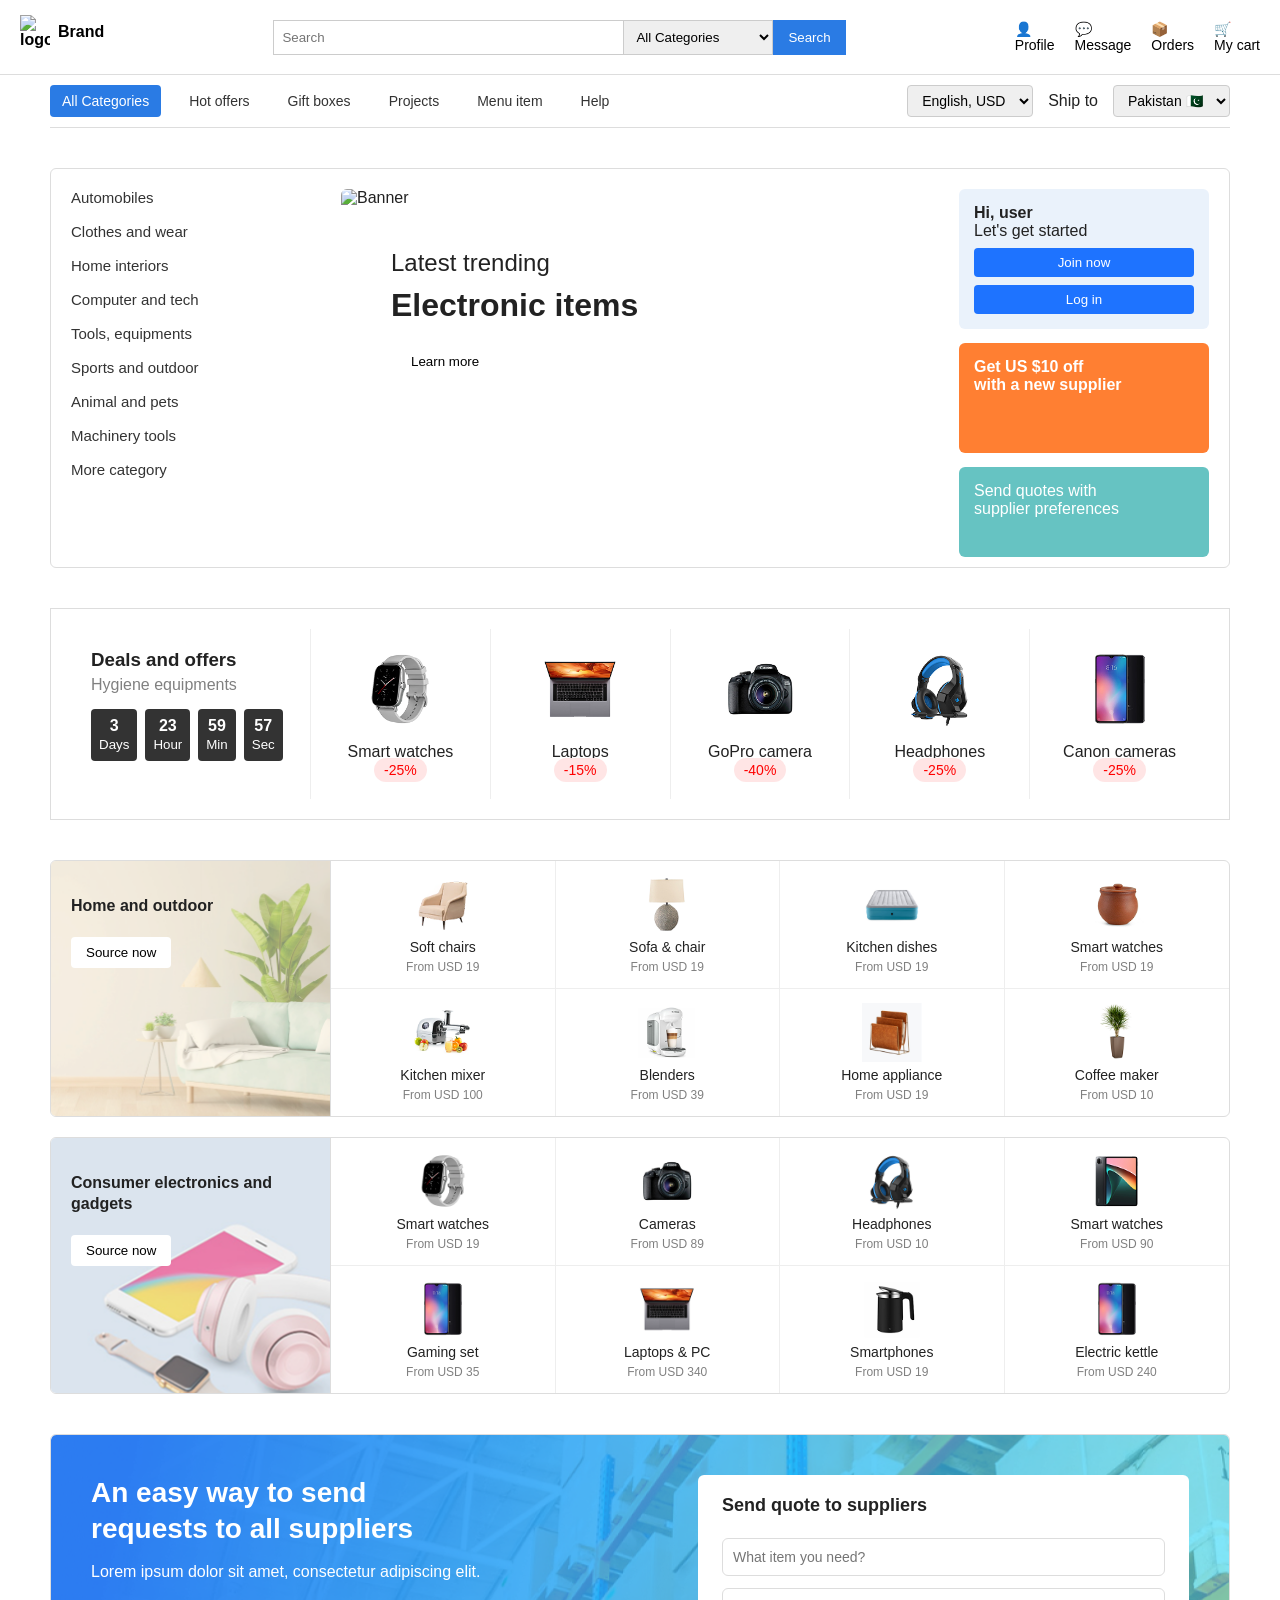
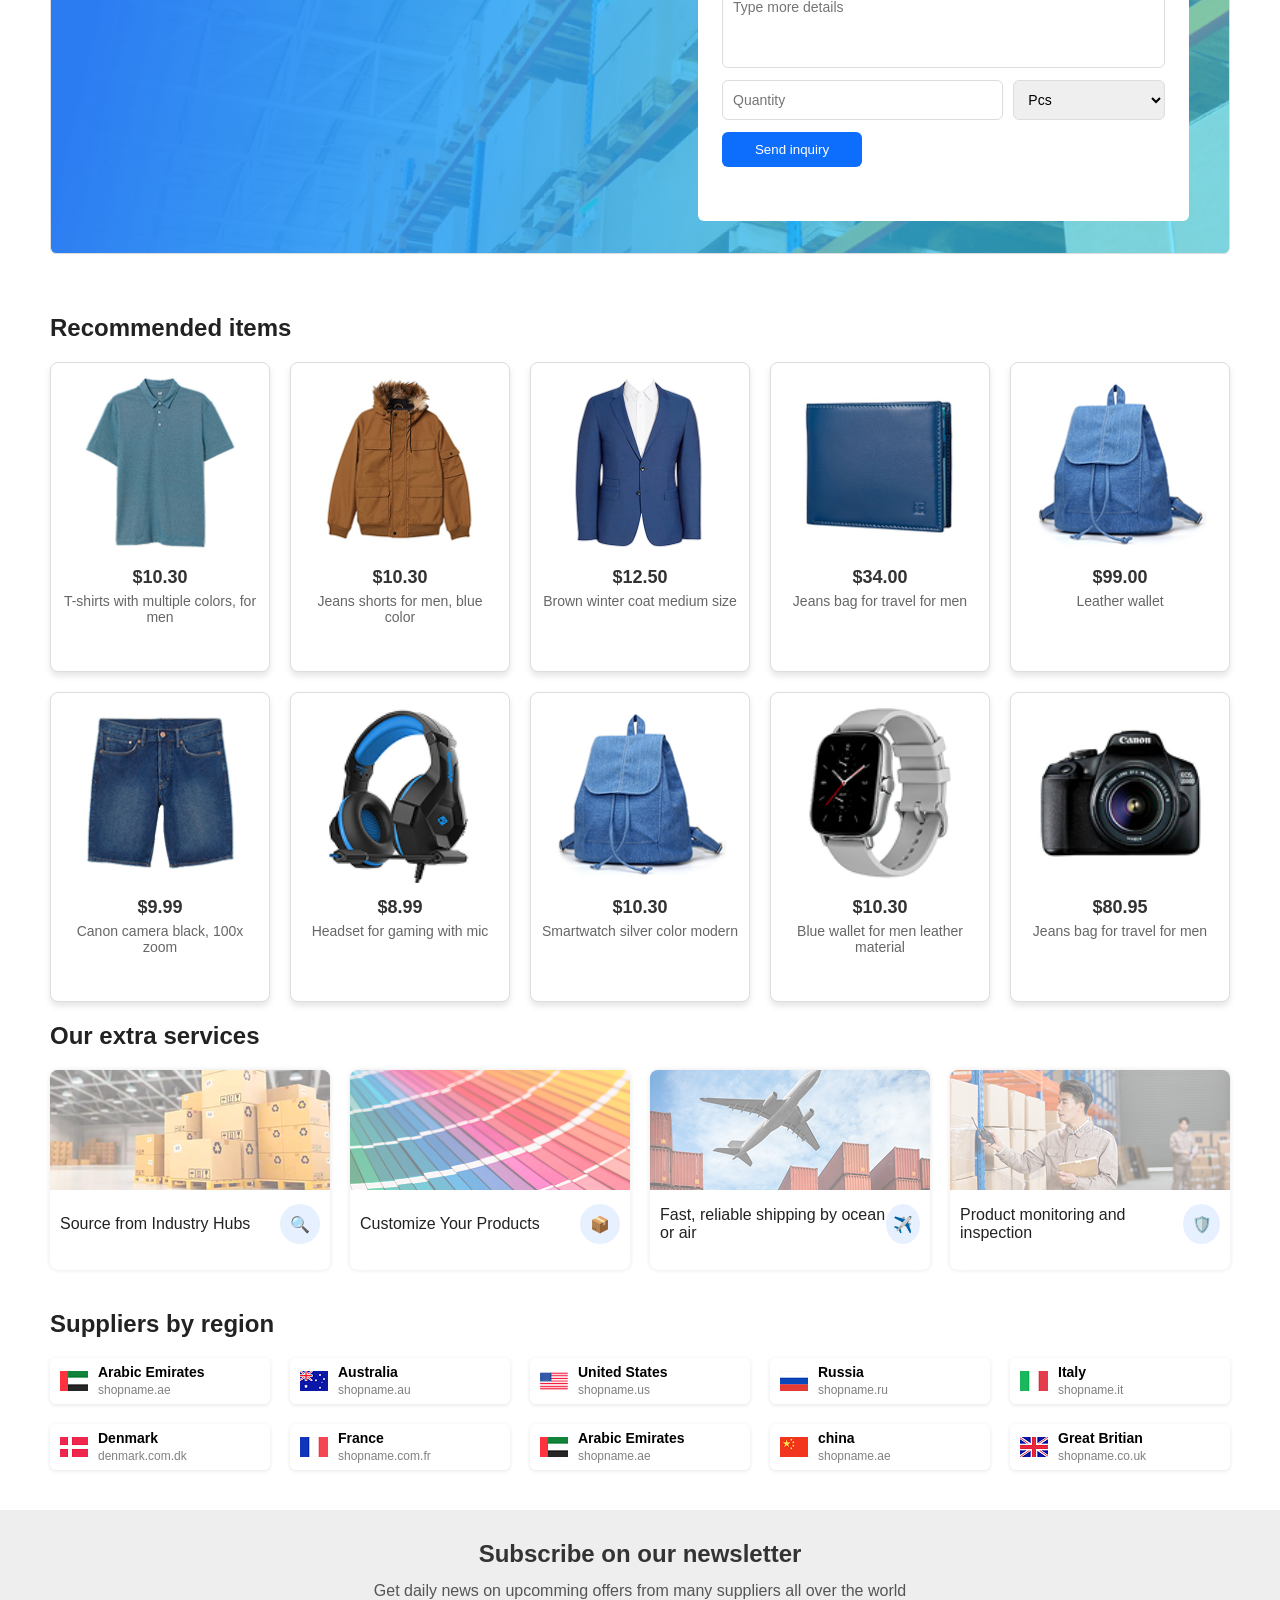
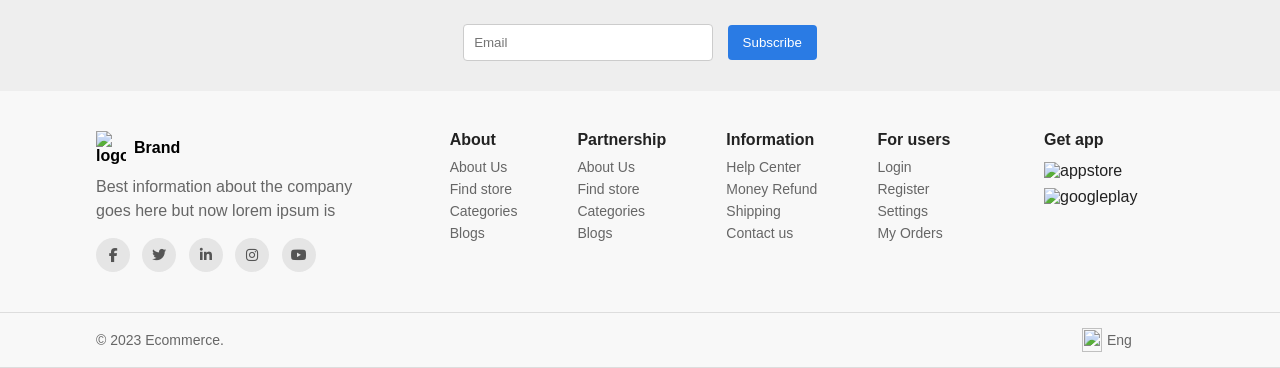
==== commit 28b2c4fe: "Updated project with JS fixes" ====
--- a/index.html
+++ b/index.html
@@ -721,4 +721,7 @@
 
       </div>
 
-    </footer>+    </footer>
+    <script src="js/script.js"></script>
+    </body>
+</html>
